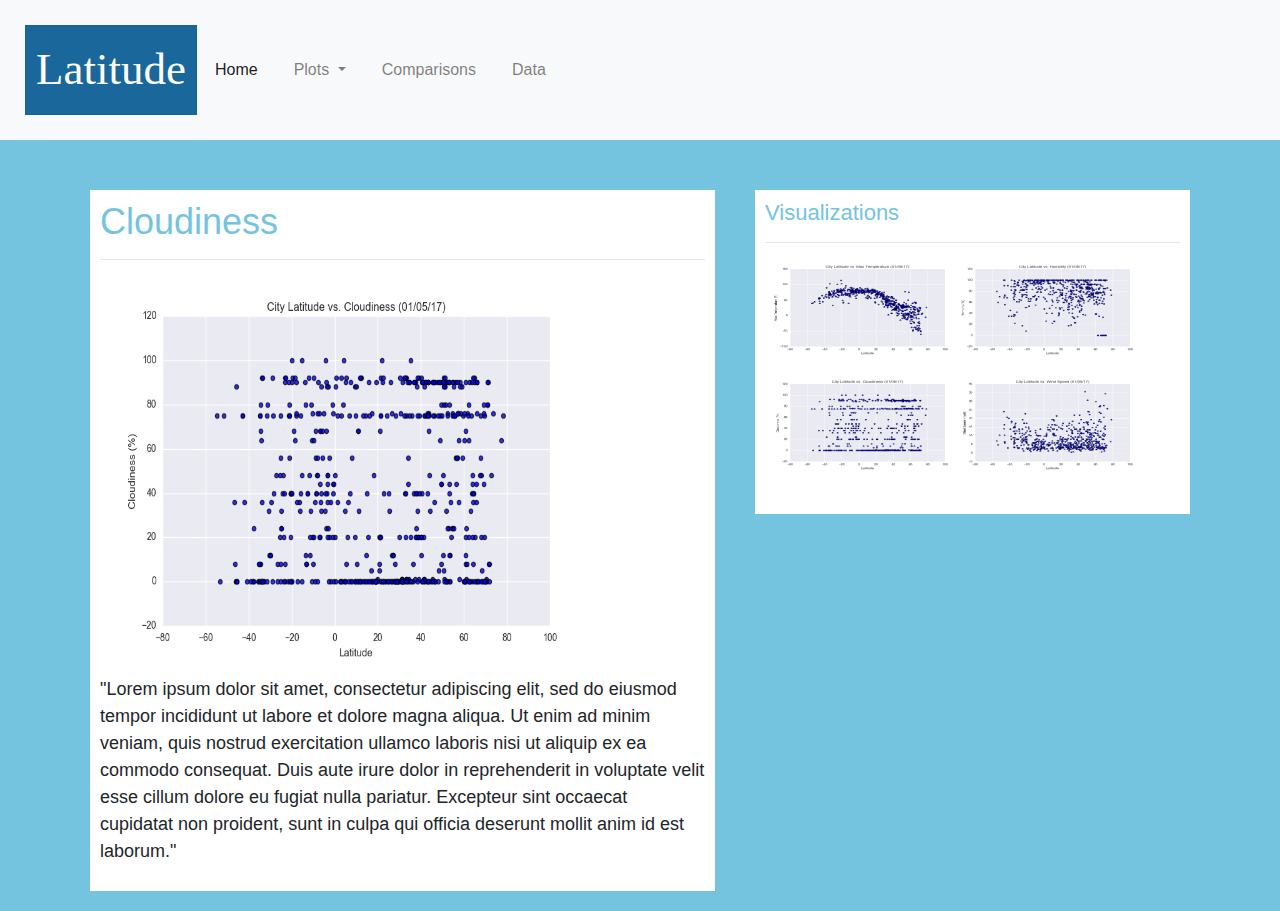
==== WebVisualizations/cloudiness.html @ 7cc0f0c8 "updated web pages" ====
<!DOCTYPE html>
<html lang="en">


<head>
  <meta charset="UTF-8">
  <title>Latitude Website</title>
  <!-- <link rel="stylesheet" href="https://stackpath.bootstrapcdn.com/bootstrap/4.3.1/css/bootstrap.min.css" integrity="sha384-ggOyR0iXCbMQv3Xipma34MD+dH/1fQ784/j6cY/iJTQUOhcWr7x9JvoRxT2MZw1T" crossorigin="anonymous"> -->
  <link rel="stylesheet" href="https://maxcdn.bootstrapcdn.com/bootstrap/4.4.1/css/bootstrap.min.css">
  <link rel="stylesheet" type="text/css" href="style.css">
</head>


<body>
    <nav class="navbar navbar-expand-lg navbar-light bg-light">
        <a class="latitude" href="index.html" >Latitude</a>
        <div class="navbar-header">
      <button class="navbar-toggler ml-auto" type="button" data-toggle="collapse" data-target="#navbarSupportedContent" aria-controls="navbarSupportedContent" aria-expanded="false" aria-label="Toggle navigation">
        <span class="navbar-toggler-icon"></span>
      </button>


      <div class="collapse navbar-collapse w-100" id="navbarSupportedContent">
        <ul class="navbar-nav ml-auto">
          <li class="nav-item active">
            <a class="nav-link" href="index.html">Home <span class="sr-only">(current)</span></a>
          </li>
          <li class="nav-item dropdown">
            <a class="nav-link dropdown-toggle" href="#" id="navbarDropdown" role="button" data-toggle="dropdown" aria-haspopup="true" aria-expanded="false">
              Plots
            </a>
            <div class="dropdown-menu" aria-labelledby="navbarDropdown">
              <a class="dropdown-item" href="max_temperature.html">Max Temperature</a>
              <a class="dropdown-item" href="humidity.html">Humidity</a>
              <a class="dropdown-item" href="cloudiness.html">Cloudiness</a>
              <a class="dropdown-item" href="wind_speed.html">Wind Speed</a>
            </div>
            </li>
          <li class="nav-item">
            <a class="nav-link" href="comparisons.html">Comparisons</a>
          </li>
          <li class="nav-item">
            <a class="nav-link" href="data.html">Data</a>
          </li>
          
        </ul>
      </div>
    </div>
    </nav>

    <div class="container">
        <div class="row">
          <div class="col-lg-7 col-md-6">
            <!-- Left box  -->
            <div class="box">
              <h1 class="title">Cloudiness</h1>
              <hr>
              <img src="Resources/assets/images/Fig3.png" alt="City Lattitude vs Max Temp" style="width:500px;height:400px;">
              <div></div>
              <p>"Lorem ipsum dolor sit amet, consectetur adipiscing elit, sed do eiusmod tempor incididunt ut 
                  labore et dolore magna aliqua. Ut enim ad minim veniam, quis nostrud exercitation ullamco 
                  laboris nisi ut aliquip ex ea commodo consequat. Duis aute irure dolor in reprehenderit in 
                  voluptate velit esse cillum dolore eu fugiat nulla pariatur. Excepteur sint occaecat cupidatat 
                  non proident, sunt in culpa qui officia deserunt mollit anim id est laborum."
            </p>
            </div>
          </div>
          <div class="col-lg-5 col-md-6">
            <!-- Right Box -->
            <div class="box">
              <h2 class="title">Visualizations</h2>
              <hr>
              <!-- <div class="container"> -->
                <div class="row" style="padding-bottom: 15px;">
                  <div class="col-5">
                    <a href="max_temperature.html">
                      <img class="panel" src="Resources/assets/images/Fig1.png" alt="Max Temperature Image" style="width:200px;height:100px;">
                    </a>
                  </div>

                  <div class="col-5">
                    <a href="humidity.html">
                      <img class="panel" src="Resources/assets/images/Fig2.png" alt="Humidity Graph" style="width:200px;height:100px;">
                    </a>
                  </div>
                  </div>
                <!-- </div> -->
                <div class="row" style="padding-bottom: 30px;">
                  <div class="col-5">
                    <a href="cloudiness.html">
                      <img class="panel" src="Resources/assets/images/Fig3.png" alt="Cloudiness Graph" style="width:200px;height:100px;">
                    </a>
                  </div>
                  <div class="col-5">
                    <a href="wind_speed.html">
                      <img class="panel active" src="Resources/assets/images/Fig4.png" alt="Wind Speed Graph" style="width:200px;height:100px;">
                    </a>
                  </div>
                </div>
              </div>
            </div>
          </div>
        </div>
      </div>

    <script src="https://code.jquery.com/jquery-3.2.1.slim.min.js" integrity="sha384-KJ3o2DKtIkvYIK3UENzmM7KCkRr/rE9/Qpg6aAZGJwFDMVNA/GpGFF93hXpG5KkN"
    crossorigin="anonymous"></script>
    <script src="https://cdnjs.cloudflare.com/ajax/libs/popper.js/1.12.9/umd/popper.min.js" integrity="sha384-ApNbgh9B+Y1QKtv3Rn7W3mgPxhU9K/ScQsAP7hUibX39j7fakFPskvXusvfa0b4Q"
    crossorigin="anonymous"></script>
    <script src="https://maxcdn.bootstrapcdn.com/bootstrap/4.0.0/js/bootstrap.min.js" integrity="sha384-JZR6Spejh4U02d8jOt6vLEHfe/JQGiRRSQQxSfFWpi1MquVdAyjUar5+76PVCmYl"
    crossorigin="anonymous"></script>
    </body>

</html>
---- WebVisualizations/style.css ----
body {
    background: rgb(116, 196, 223);
  }
  
  .box{
    padding: 10px;
    background: white;
    margin-top:50px;
    margin-left:5px;
    margin-right:5px;
    margin-bottom:20px;
    align-content: center;
  }
  
  .ml-auto .dropdown-menu {
    left:auto !important;
    right:0px;
  }

  .navbar {
    margin-right: 0px;
    margin-left: 0px;
    padding: 25px;
    background: rgb(74, 99, 126);
  }
  
  .navbar li {
    display: d-block;
    padding: 10px;
    margin-right: 0px;
    margin-left: 0px;
    cursor: pointer;
  }
  h1 {
    font-size: 36px; 
    color:rgb(116, 196, 223);
  }
  h2 {
    font-size: 22px;
    color:rgb(116, 196, 223);
  }
  
  p{
      font-size: 18px;
  }
  
  .latitude {
    color: white;
    font-family: verdana;
    font-size: 45px;
    background-color: rgb(25, 103, 155);
    border: 1px solid rgb(22, 99, 150);
      padding: 10px;
  }

  @media (max-width: 500px) {
    .navbar li {
      padding: 10px;
    }
    .box {
      margin-right: 22px;
      margin-left: 22px;
    }
    .navbar ul {
      visibility: hidden;
    }
    #nav-select {
      visibility: visible;
    }
  }
  
  .col-1 {width: 8%;}
  .col-2 {width: 17%;}
  .col-3 {width: 24%;}
  .col-4 {width: 32%;}
  .col-5 {width: 40%;}
  .col-6 {width: 50%;}
  .col-7 {width: 60%;}
  .col-8 {width: 65%;}
  .col-9 {width: 75%;}
  .col-10 {width: 82%;}
  .col-11 {width: 92%;}
  .col-12 {width: 100%;}
  
  @media only screen and (max-width: 768px) {

      [class*="col-"] {
          width: 100%;
      }
  }
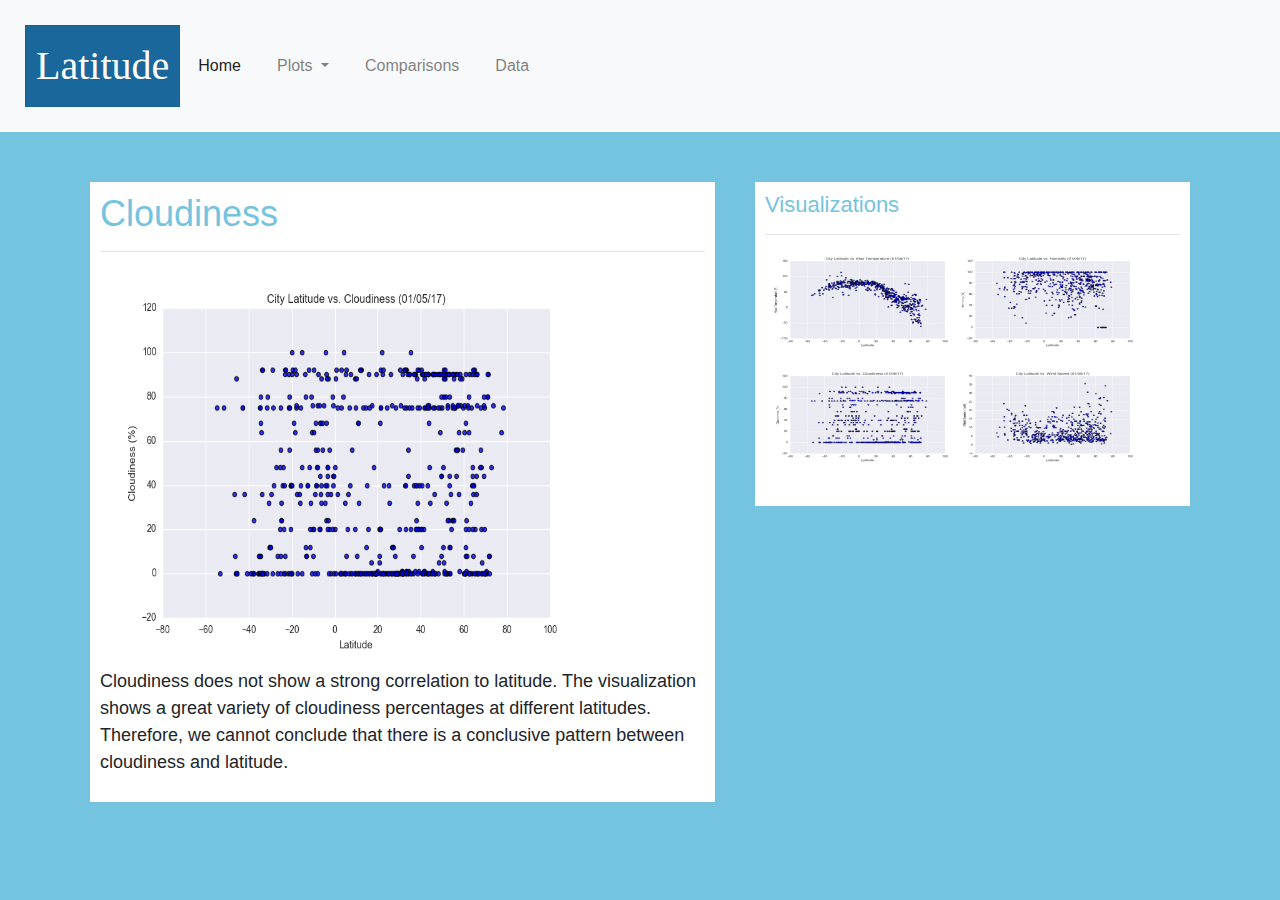
==== commit 44f5b6c2: "updated text on pages" ====
--- a/WebVisualizations/cloudiness.html
+++ b/WebVisualizations/cloudiness.html
@@ -57,11 +57,9 @@
               <hr>
               <img src="Resources/assets/images/Fig3.png" alt="City Lattitude vs Max Temp" style="width:500px;height:400px;">
               <div></div>
-              <p>"Lorem ipsum dolor sit amet, consectetur adipiscing elit, sed do eiusmod tempor incididunt ut 
-                  labore et dolore magna aliqua. Ut enim ad minim veniam, quis nostrud exercitation ullamco 
-                  laboris nisi ut aliquip ex ea commodo consequat. Duis aute irure dolor in reprehenderit in 
-                  voluptate velit esse cillum dolore eu fugiat nulla pariatur. Excepteur sint occaecat cupidatat 
-                  non proident, sunt in culpa qui officia deserunt mollit anim id est laborum."
+              <p>Cloudiness does not show a strong correlation to latitude. The visualization shows a great variety of
+                cloudiness percentages at different latitudes. Therefore, we cannot conclude that there is a conclusive
+                pattern between cloudiness and latitude.
             </p>
             </div>
           </div>
--- a/WebVisualizations/style.css
+++ b/WebVisualizations/style.css
@@ -47,7 +47,7 @@
   .latitude {
     color: white;
     font-family: verdana;
-    font-size: 45px;
+    font-size: 40px;
     background-color: rgb(25, 103, 155);
     border: 1px solid rgb(22, 99, 150);
       padding: 10px;
